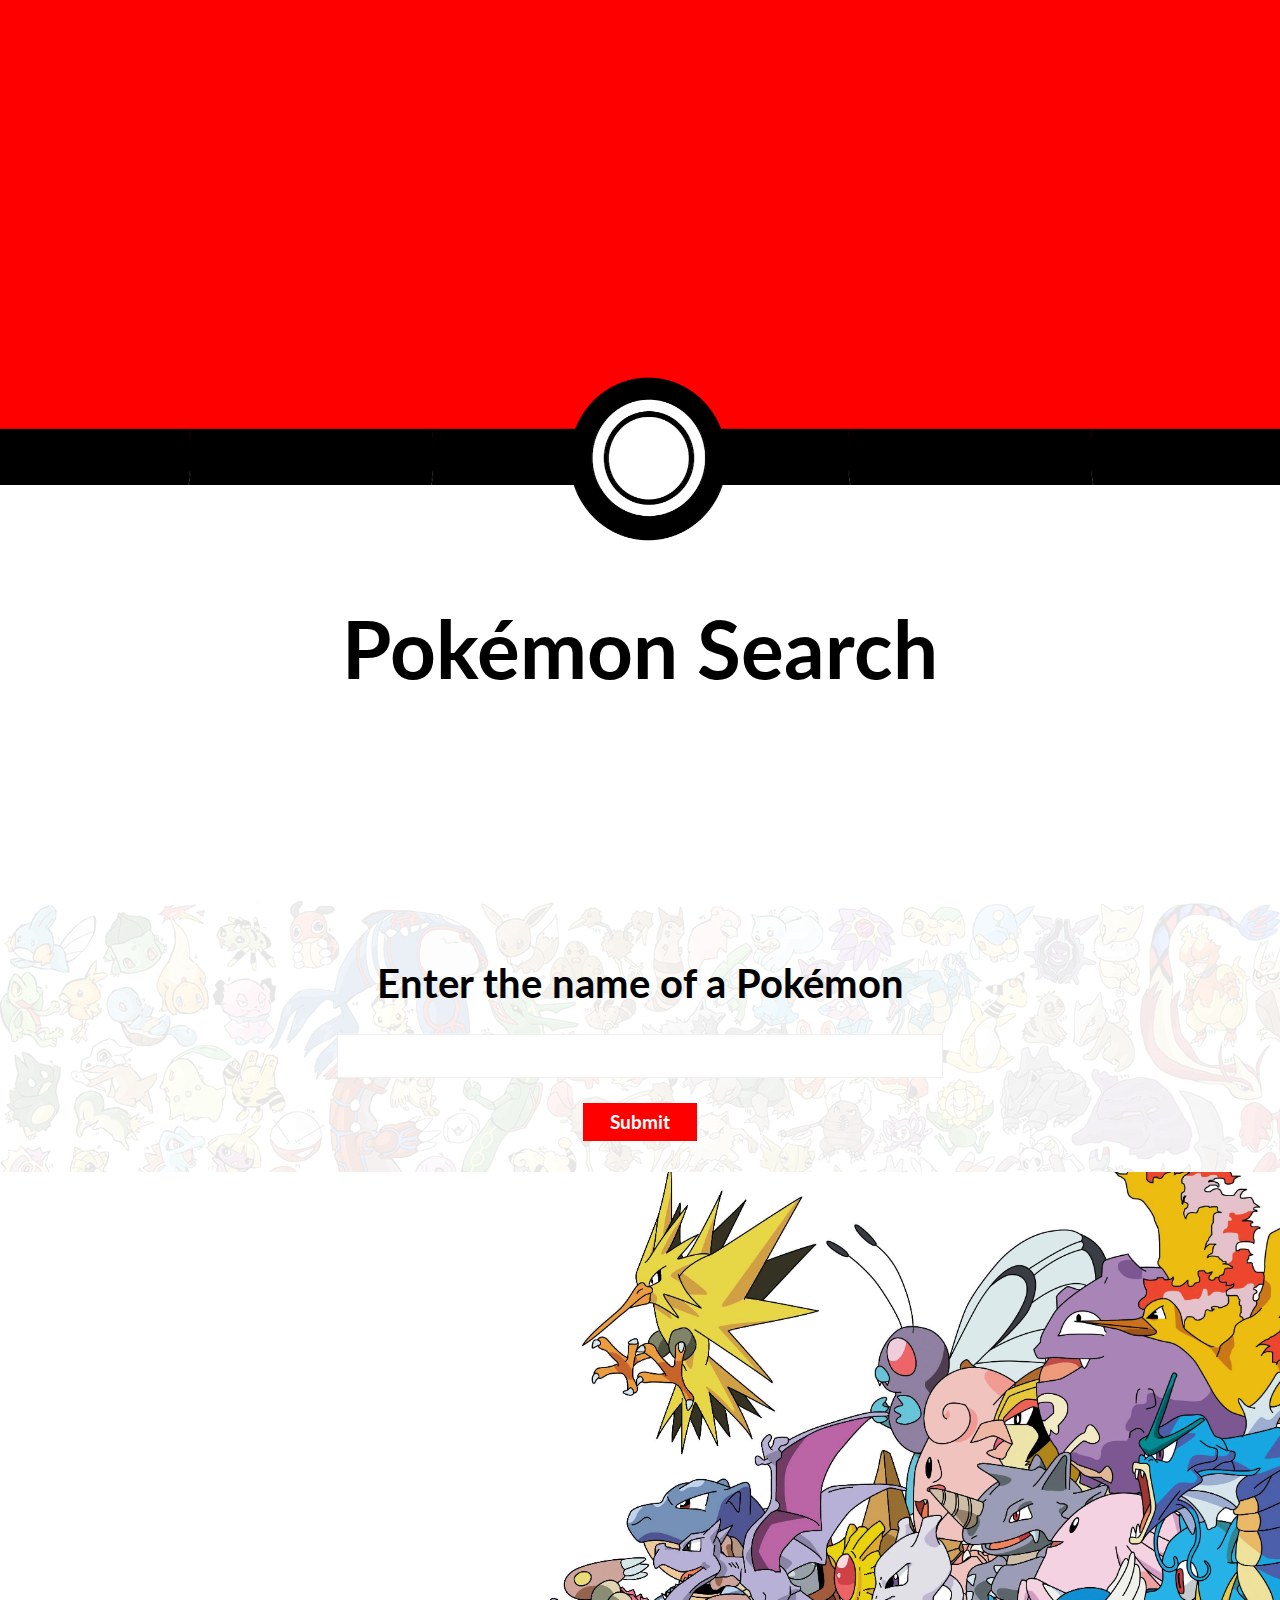
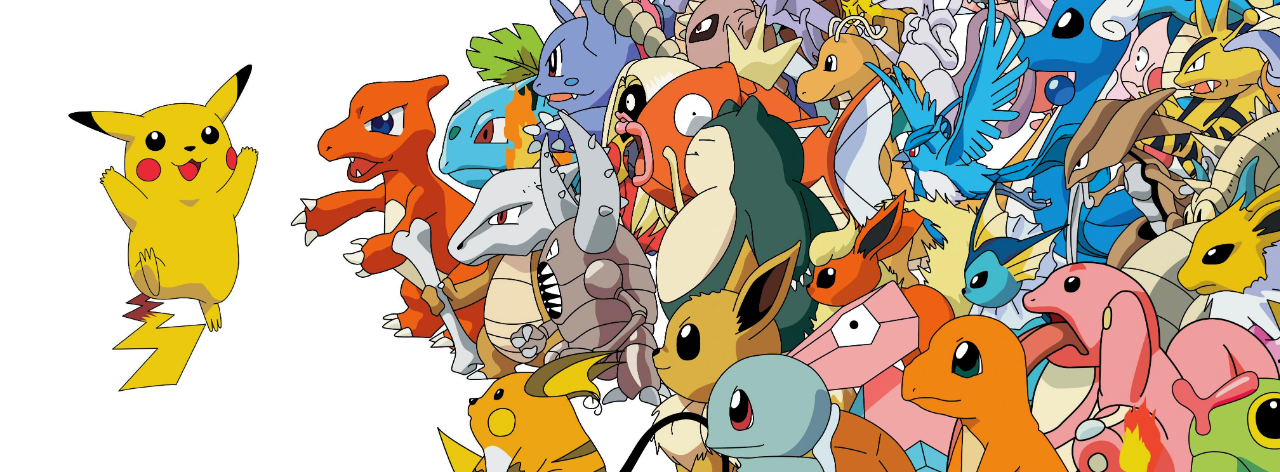
==== Projects/Pokemon API/index.html @ e30a7a22 "pokemon api" ====
<!DOCTYPE html>
<html lang='en'>
<head>
    <meta charset='UTF-8'>
    <meta name='viewport' content='width=device-width, initial-scale=1.0'>
    <meta http-equiv='X-UA-Compatible' content='ie=edge'>
    <title>Pokémon Search</title>

    <link href='https://fonts.googleapis.com/css?family=Lato:400,700&display=swap' rel='stylesheet'>
    <link rel='stylesheet' ref='text/css' href='main.css'>
</head>

<body>
    <div class = 'header'>
        <h1>Pokémon Search</h1>
    </div>
    
    <div class = 'enterPokemon'>
        <h1>Enter the name of a Pokémon</h1>
        <form>
            <p>
              <input type='text' id='search' class='search' required>
            </p>
            <p>
              <button class='submit'>Submit</button>
            </p>
        </form>

        <div class='overlay'></div>
    </div>

    <div id = 'results'></div>

    <div id = 'resultsMovesWrapper'>
        <div id='resultsMoves'>
            <ul></ul>
        </div>

    </div>


    <div class = 'footer'></div>
    
    <script src='pokemon.js'></script>

</body>
</html>
---- Projects/Pokemon API/main.css ----
body {
    font-family: Lato;
    margin: 0;
    padding: 0;
}

/* HEADER */
.header {
    width: 100vw;
    height: 100vh;
    margin: 0 0 0 0;
    background-image: url(./assets/pokeball.png);
    background-size: cover;
    background-position: center;
}

.header h1 {
    z-index: 2;
    color: black;
    text-align: center;
    font-size: 5em;
    padding-top: 7.5em;
    margin: 0;
}

/* ENTER POKEMON */
.enterPokemon {
    position: relative;
    background-image: url("./assets/enterPokemon.jpg");
    width: 100%;
    padding-top: 2em;
    height: 15em;
    text-align: center;
}

.enterPokemon form, .enterPokemon h1 {
    position: relative;
    z-index: 2;
}

.enterPokemon h1 {
    font-size: 2.5em;
}

.search {
    width: 45em;
    height: 3em;
    border: .5mm solid #F0F0F0;
}

.submit {
    margin-top: .5em;
    width: 6em;
    height: 2em;
    background-color: #FE0000;
    border: none;
    color: white;
    font-family: Lato;
    font-weight: 700;
    font-size: 5mm;
}

/* RESULTS */
.overlay {
    z-index: 1;
    position: absolute;
    margin: auto;
    top: 0;
    bottom: 0;
    left: 0;
    right: 0;
    background-color: white;
    opacity: .9;
}

#results {
    text-align: center;
}

/* RESULTS MOVES */
#resultsMoves ul {
    width: 10em;
    height: 20em;
    overflow: auto;
    display: block;
    margin: auto;
}

#resultsMovesWrapper {
    padding-bottom: 4em;
}

/* FOOTER */
.footer {
    width: 100vw;
    height: 100vh;
    margin-left: 0;
    margin-right: 0;
    background-image: url(./assets/footer.jpeg);
    background-size: cover;
}

/* media queries */
@media (max-width: 576px) {

.header h1 {
    padding-top: 6em;
}

}
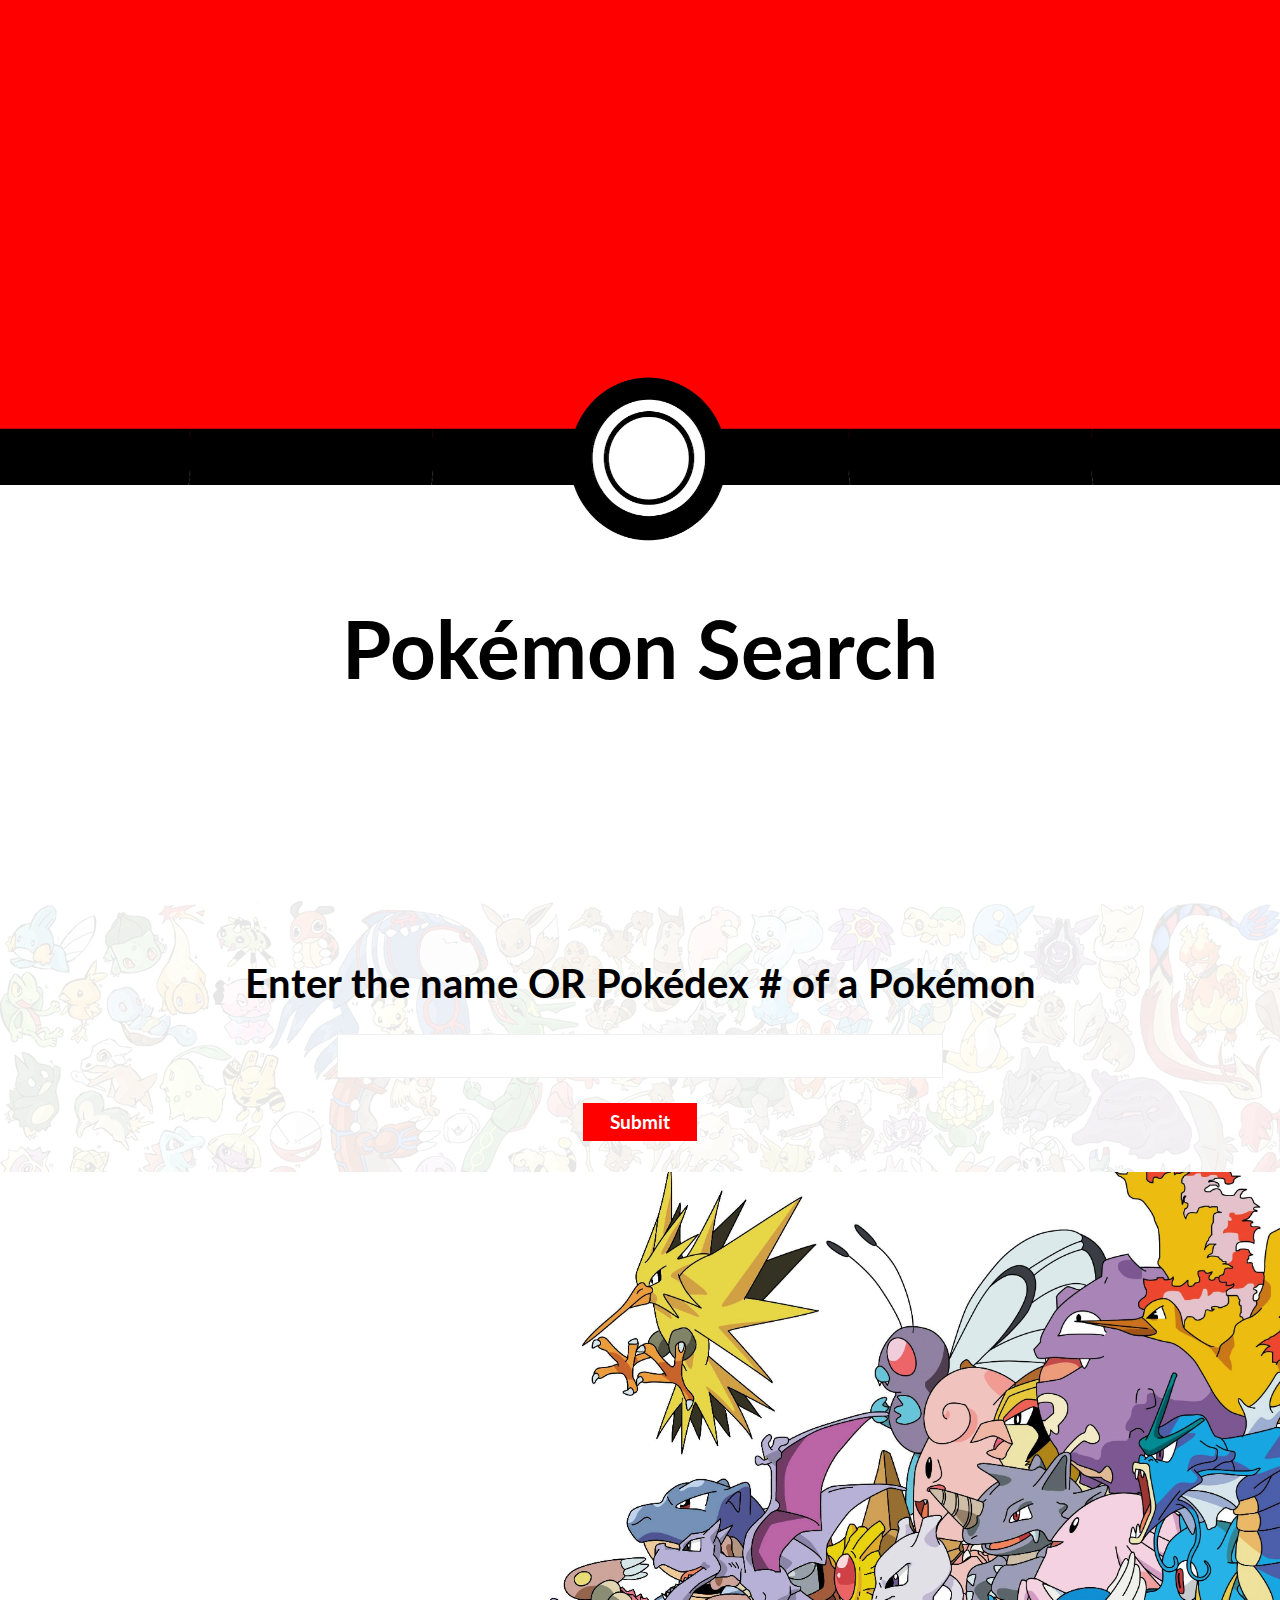
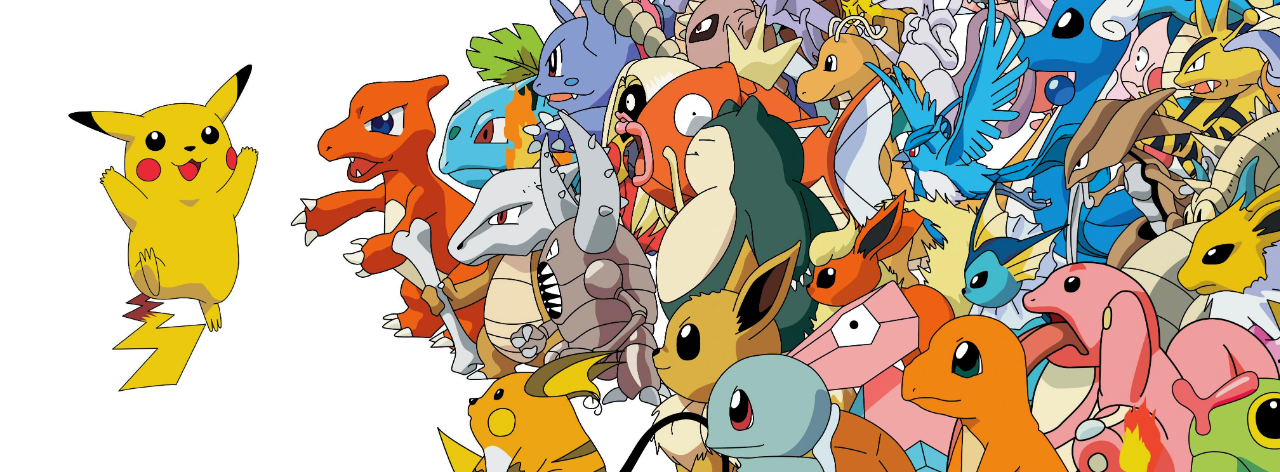
==== commit f5059d9a: "pokemon final" ====
--- a/Projects/Pokemon API/index.html
+++ b/Projects/Pokemon API/index.html
@@ -16,7 +16,7 @@
     </div>
     
     <div class = 'enterPokemon'>
-        <h1>Enter the name of a Pokémon</h1>
+        <h1>Enter the name OR Pokédex # of a Pokémon</h1>
         <form>
             <p>
               <input type='text' id='search' class='search' required>
--- a/Projects/Pokemon API/main.css
+++ b/Projects/Pokemon API/main.css
@@ -107,4 +107,8 @@
     padding-top: 6em;
 }
 
+.enterPokemon {
+    height: 18em;
 }
+
+}
